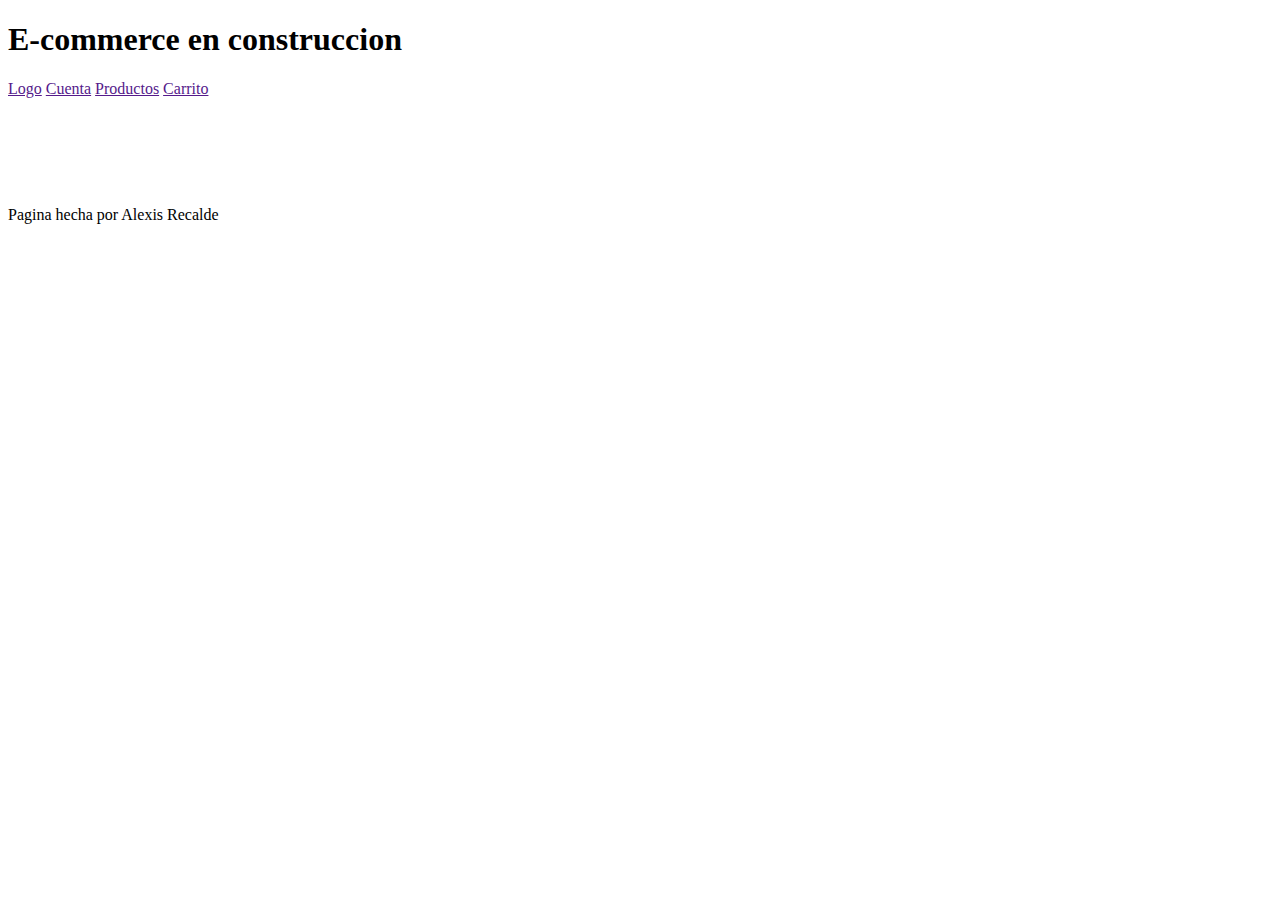
==== Proyecto final/index.html @ 303e2eab "agregando archivos de proyecto final" ====
<!DOCTYPE html>
<html lang="en">
  <head>
    <meta charset="UTF-8" />
    <meta http-equiv="X-UA-Compatible" content="IE=edge" />
    <meta name="viewport" content="width=device-width, initial-scale=1.0" />
    <title>Document</title>
  </head>
  <body>
    <header>
      <h1>E-commerce en construccion</h1>
      <nav>
        <a href="">Logo</a>
        <a href="">Cuenta</a>
        <a href="">Productos</a>
        <a href="">Carrito</a>
      </nav>
    </header>
    <main>
      <div><img src="" alt="" /></div>
      <div><img src="" alt="" /></div>
      <div><img src="" alt="" /></div>
      <div><img src="" alt="" /></div>
      <div><img src="" alt="" /></div>
      <div><img src="" alt="" /></div>
    </main>

    <footer>Pagina hecha por Alexis Recalde</footer>
    <script src="./js/main.js"></script>
  </body>
</html>
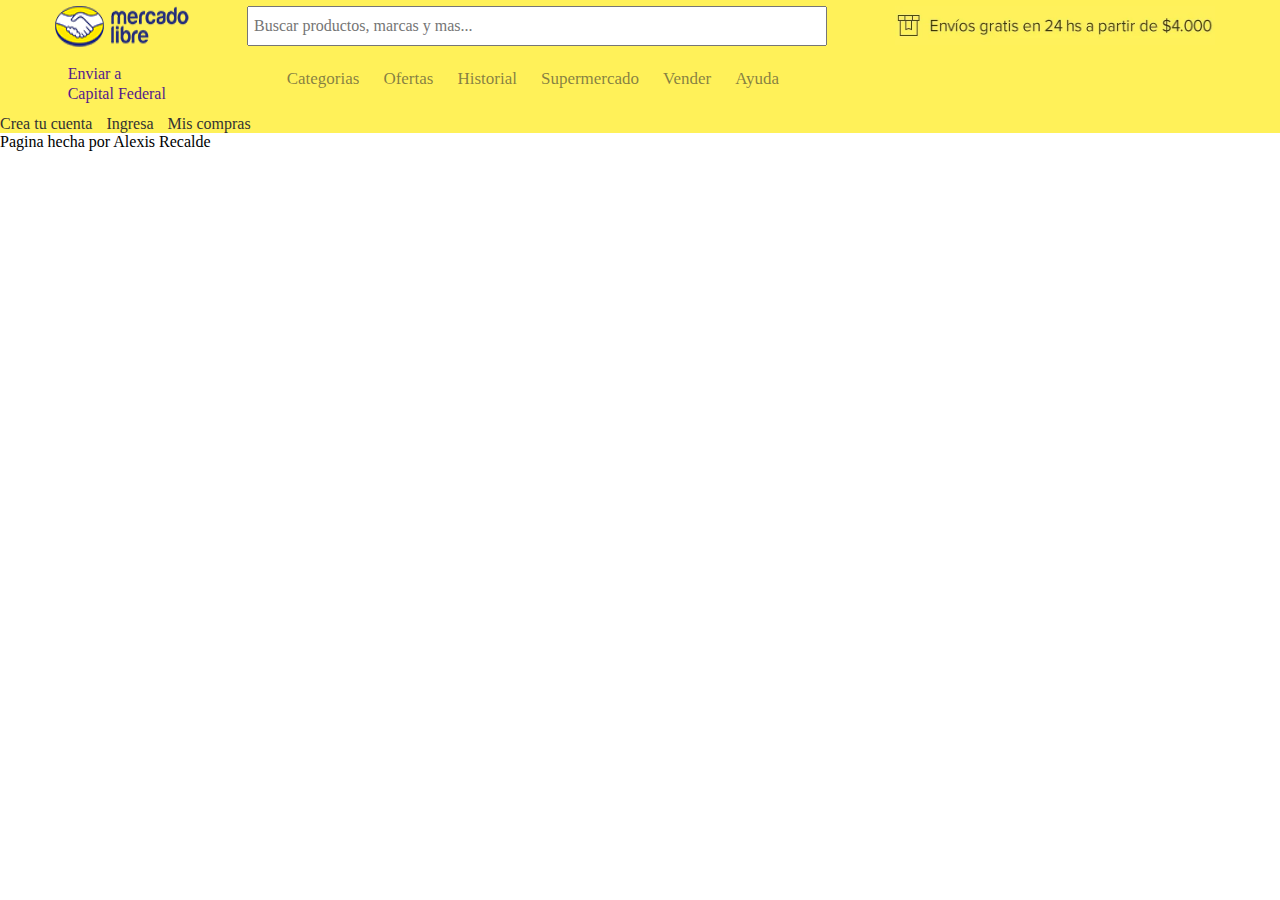
==== commit 43be5ba7: "agregando header en proyecto final" ====
--- a/Proyecto final/index.html
+++ b/Proyecto final/index.html
@@ -4,27 +4,53 @@
     <meta charset="UTF-8" />
     <meta http-equiv="X-UA-Compatible" content="IE=edge" />
     <meta name="viewport" content="width=device-width, initial-scale=1.0" />
+
     <title>Document</title>
+    <link rel="stylesheet" href="./css/normalize.css" />
+    <link rel="stylesheet" href="./css/style.css" />
   </head>
   <body>
-    <header>
-      <h1>E-commerce en construccion</h1>
-      <nav>
-        <a href="">Logo</a>
-        <a href="">Cuenta</a>
-        <a href="">Productos</a>
-        <a href="">Carrito</a>
+    <header class="header-container">
+      <div class="nav-container">
+        <div class="nav-logo">
+          <a href="index.html">
+            <img
+              class="nav-logo-img"
+              src="./assets/logo__large_plus.png"
+              alt=""
+            />
+          </a>
+        </div>
+        <form class="nav-search">
+          <input type="text" placeholder="Buscar productos, marcas y mas..." />
+        </form>
+        <div class="nav-banner">
+          <a href="index.html"
+            ><img class="nav-banner-img" src="./assets/nav.jpg" alt="" />
+          </a>
+        </div>
+      </div>
+      <div class="nav-bot-container">
+        <a class="nav-bot-send" href="">
+          <span> Enviar a</span>
+          <span> Capital Federal</span>
+        </a>
+        <div class="nav-bot-item">
+          <a href="">Categorias</a>
+          <a href="">Ofertas</a>
+          <a href="">Historial</a>
+          <a href="">Supermercado</a>
+          <a href="">Vender</a>
+          <a href="">Ayuda</a>
+        </div>
+      </div>
+      <nav class="nav-bot-menu">
+        <a href="">Crea tu cuenta</a>
+        <a href="">Ingresa</a>
+        <a href="">Mis compras</a>
+        <a href=""></a>
       </nav>
     </header>
-    <main>
-      <div><img src="" alt="" /></div>
-      <div><img src="" alt="" /></div>
-      <div><img src="" alt="" /></div>
-      <div><img src="" alt="" /></div>
-      <div><img src="" alt="" /></div>
-      <div><img src="" alt="" /></div>
-    </main>
-
     <footer>Pagina hecha por Alexis Recalde</footer>
     <script src="./js/main.js"></script>
   </body>
--- a/Proyecto final/css/style.css
+++ b/Proyecto final/css/style.css
@@ -0,0 +1,99 @@
+* {
+  box-sizing: border-box;
+}
+
+body {
+  margin: 0;
+  overflow-x: hidden;
+}
+
+/**********************HEADER***************************/
+img {
+  width: 100%;
+  height: 100%;
+}
+.header-container {
+  display: flex;
+  flex-direction: column;
+  text-align: start;
+  background-color: #fff159;
+}
+
+.nav-container {
+  display: flex;
+  justify-content: space-evenly;
+  flex-direction: row;
+  padding: 0.5%;
+}
+.nav-logo-img {
+  min-width: 134px;
+  min-height: 34px;
+}
+.nav-search {
+  max-width: 600px;
+  min-width: 400px;
+
+  padding: 0 10px;
+  width: 100%;
+}
+.nav-search input {
+  width: 100%;
+  height: 40px;
+  padding: 5px;
+}
+
+.nav-banner-img {
+  padding: 0 10px;
+  max-width: 340px;
+  max-height: 39px;
+}
+
+.nav-bot-container {
+  display: flex;
+  flex-direction: row;
+}
+
+.nav-bot-send {
+  max-width: 170px;
+}
+
+/**********************HEADER 2***************************/
+
+.nav-bot-container {
+  display: flex;
+
+  justify-content: center;
+  padding: 10px;
+}
+.nav-bot-send span {
+  padding: 1px;
+  display: block;
+}
+.nav-bot-send {
+  text-decoration: none;
+  text-align: start;
+  width: 186px;
+  margin-left: 4.5%;
+}
+.nav-bot-item {
+  margin-left: 45px;
+  flex-grow: 1;
+  padding: 5px;
+}
+.nav-bot-item a {
+  color: rgba(51, 51, 51, 0.6);
+  font-size: 17px;
+  padding-right: 20px;
+  text-decoration: none;
+}
+.nav-bot-menu a {
+  color: #333;
+  text-decoration: none;
+}
+
+.nav-bot-menu {
+}
+
+.nav-bot-menu a {
+  padding-right: 10px;
+}
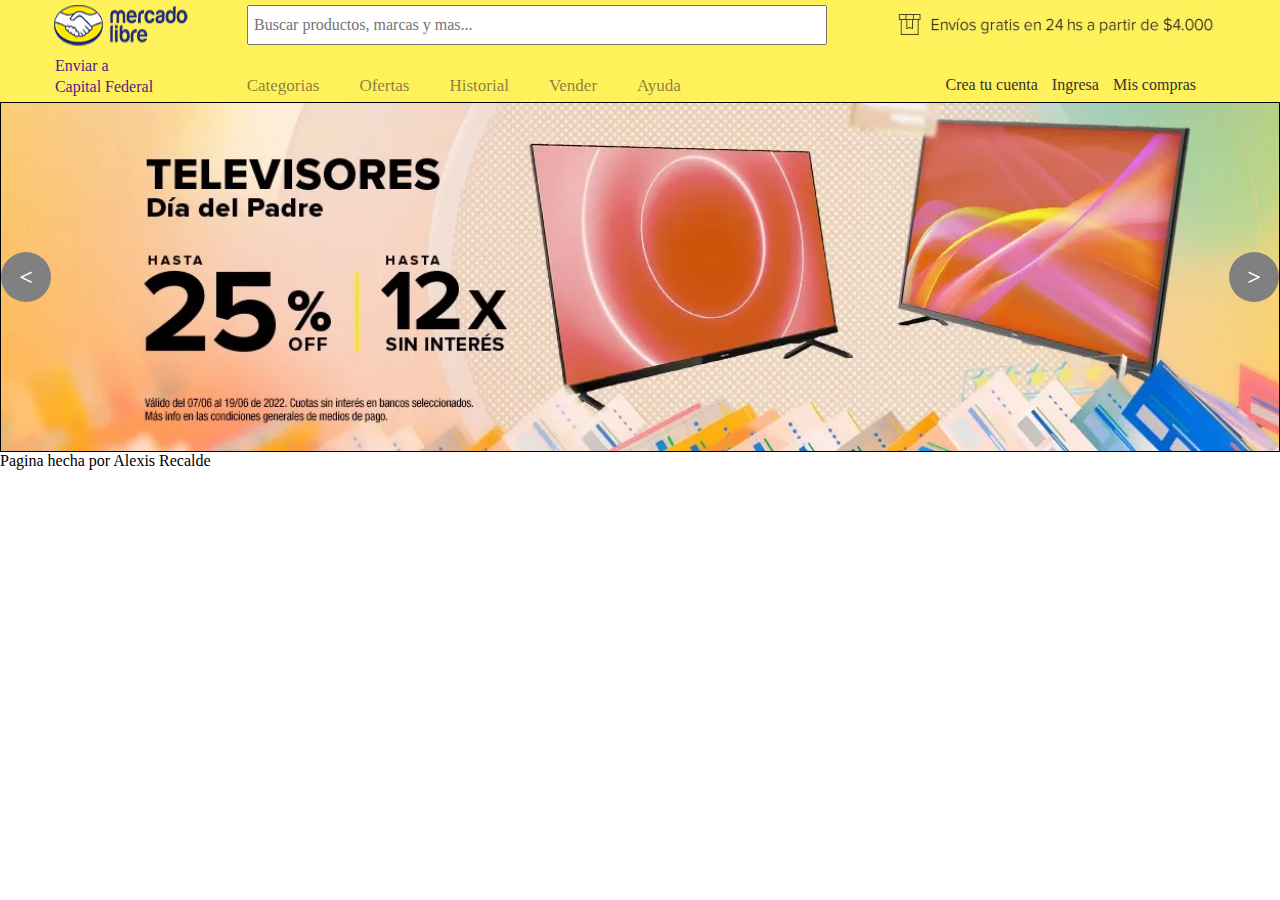
==== commit 1beb492e: "agregando slider con js" ====
--- a/Proyecto final/index.html
+++ b/Proyecto final/index.html
@@ -11,7 +11,7 @@
   </head>
   <body>
     <header class="header-container">
-      <div class="nav-container">
+      <div class="nav-container header-nav">
         <div class="nav-logo">
           <a href="index.html">
             <img
@@ -30,7 +30,7 @@
           </a>
         </div>
       </div>
-      <div class="nav-bot-container">
+      <div class="nav-bot-container header-nav">
         <a class="nav-bot-send" href="">
           <span> Enviar a</span>
           <span> Capital Federal</span>
@@ -39,18 +39,26 @@
           <a href="">Categorias</a>
           <a href="">Ofertas</a>
           <a href="">Historial</a>
-          <a href="">Supermercado</a>
+
           <a href="">Vender</a>
           <a href="">Ayuda</a>
         </div>
+        <nav class="nav-bot-menu">
+          <a href="">Crea tu cuenta</a>
+          <a href="">Ingresa</a>
+          <a href="">Mis compras</a>
+          <a href=""></a>
+        </nav>
       </div>
-      <nav class="nav-bot-menu">
-        <a href="">Crea tu cuenta</a>
-        <a href="">Ingresa</a>
-        <a href="">Mis compras</a>
-        <a href=""></a>
-      </nav>
     </header>
+    <section class="slider">
+      <div class="slider-conteiner">
+        <div class="slider-arrow-left" id="arrow-left"><</div>
+        <div class="slider-arrow-right" id="arrow-right">></div>
+        <div class="slider-img"></div>
+      </div>
+    </section>
+
     <footer>Pagina hecha por Alexis Recalde</footer>
     <script src="./js/main.js"></script>
   </body>
--- a/Proyecto final/css/style.css
+++ b/Proyecto final/css/style.css
@@ -12,18 +12,15 @@
   width: 100%;
   height: 100%;
 }
+
 .header-container {
-  display: flex;
-  flex-direction: column;
-  text-align: start;
   background-color: #fff159;
 }
 
 .nav-container {
   display: flex;
   justify-content: space-evenly;
-  flex-direction: row;
-  padding: 0.5%;
+  padding: 0.4%;
 }
 .nav-logo-img {
   min-width: 134px;
@@ -47,53 +44,93 @@
   max-width: 340px;
   max-height: 39px;
 }
-
+/**********************HEADER 2***************************/
 .nav-bot-container {
   display: flex;
-  flex-direction: row;
+  justify-content: space-evenly;
+  padding: 0.4%;
 }
 
 .nav-bot-send {
-  max-width: 170px;
+  min-width: 134px;
+  min-height: 34px;
 }
 
-/**********************HEADER 2***************************/
-
-.nav-bot-container {
-  display: flex;
-
-  justify-content: center;
-  padding: 10px;
-}
 .nav-bot-send span {
   padding: 1px;
   display: block;
 }
 .nav-bot-send {
+  display: block;
   text-decoration: none;
   text-align: start;
-  width: 186px;
-  margin-left: 4.5%;
 }
 .nav-bot-item {
-  margin-left: 45px;
-  flex-grow: 1;
-  padding: 5px;
+  max-width: 600px;
+  min-width: 400px;
+  padding: 0 10px;
+  width: 100%;
+  margin-right: 50px;
+  margin-top: 20px;
 }
 .nav-bot-item a {
   color: rgba(51, 51, 51, 0.6);
   font-size: 17px;
   padding-right: 20px;
   text-decoration: none;
+  padding-right: 36px;
+}
+
+.nav-bot-menu {
+  padding: 0 10px;
+  max-width: 340px;
+  max-height: 39px;
+  margin-top: 20px;
 }
 .nav-bot-menu a {
   color: #333;
   text-decoration: none;
+  padding-right: 10px;
+}
+/*****************************SLIDER ************************/
+.slider-conteiner {
+  position: relative;
+  width: 100%;
+  height: 350px;
+  margin: 0 auto;
+  border: 1px solid black;
 }
 
-.nav-bot-menu {
+.slider-arrow-left,
+.slider-arrow-right {
+  position: absolute;
+  top: 50%;
+  width: 50px;
+  height: 50px;
+  background-color: grey;
+  transform: translateY(-50%);
+  line-height: 50px;
+  border-radius: 50%;
+  text-align: center;
+  font-size: 1.5em;
+  font-weight: bold;
+  color: white;
 }
+.slider-arrow-left {
+  left: 0px;
+}
+.slider-arrow-right {
+  right: 0px;
+}
+.slider-img {
+  width: 100%;
+  height: 100%;
 
-.nav-bot-menu a {
-  padding-right: 10px;
+  background-size: cover;
+  background-position: 50%;
 }
+/*****************************QUERY************************/
+
+@media screen and (max-width: 1095px) {
+  /**********************HEADER***************************/
+}
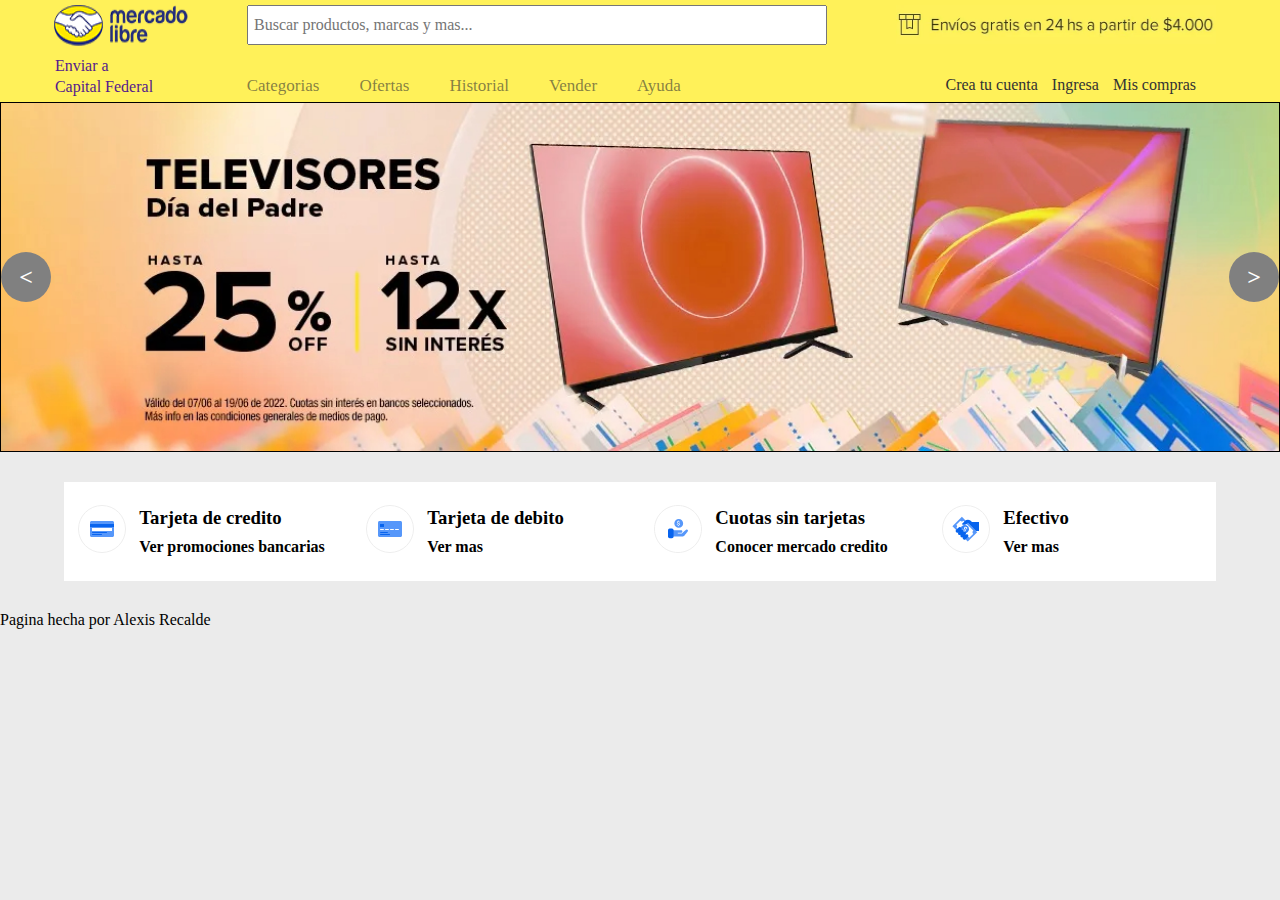
==== commit e2574f33: "agregando cards de metodos de pago" ====
--- a/Proyecto final/index.html
+++ b/Proyecto final/index.html
@@ -58,6 +58,252 @@
         <div class="slider-img"></div>
       </div>
     </section>
+    <section class="payment-methods">
+      <div class="payment-methods-container">
+        <div class="payment-methods-item">
+          <div class="payment-methods-svg">
+            <svg
+              width="48"
+              height="48"
+              viewBox="0 0 48 48"
+              xmlns="http://www.w3.org/2000/svg"
+            >
+              <g fill="none" fill-rule="evenodd">
+                <path
+                  d="M24 47.5c12.979 0 23.5-10.521 23.5-23.5S36.979.5 24 .5.5 11.021.5 24 11.021 47.5 24 47.5Z"
+                  stroke="#EEE"
+                />
+                <path
+                  d="M14 24.5a.5.5 0 0 1 .5-.5h3a.501.501 0 0 1 0 1h-3a.498.498 0 0 1-.5-.5m5 0a.5.5 0 0 1 .5-.5h3a.501.501 0 0 1 0 1h-3a.498.498 0 0 1-.5-.5m5 0c0-.276.226-.5.5-.5h3a.501.501 0 0 1 0 1h-3a.498.498 0 0 1-.5-.5m6 0c0-.276.226-.5.5-.5h3a.501.501 0 0 1 0 1h-3a.498.498 0 0 1-.5-.5"
+                  fill="#FFF"
+                />
+                <path opacity=".3" d="M12 12h24v24H12z" />
+                <g transform="translate(12 16)">
+                  <path
+                    d="M1.584 0h20.832C23.291 0 24 .71 24 1.584v12.832c0 .875-.71 1.584-1.584 1.584H1.584C.709 16 0 15.29 0 14.416V1.584C0 .709.71 0 1.584 0Z"
+                    fill="#5697FA"
+                  />
+                  <path fill="#0864EE" d="M0 3h24v3H0z" />
+                  <path fill="#FFF" d="M2 7h20v3H2z" />
+                  <rect
+                    fill="#0864EE"
+                    x="2"
+                    y="13"
+                    width="10"
+                    height="1"
+                    rx=".5"
+                  />
+                  <rect
+                    fill="#0864EE"
+                    x="2"
+                    y="11"
+                    width="15"
+                    height="1"
+                    rx=".5"
+                  />
+                </g>
+              </g>
+            </svg>
+          </div>
+          <div>
+            <div>
+              <h3 class="payment-methods-title">Tarjeta de credito</h3>
+              <h4 class="payment-methods-subtitle">
+                Ver promociones bancarias
+              </h4>
+            </div>
+          </div>
+        </div>
+        <div class="payment-methods-item">
+          <div class="payment-methods-svg">
+            <svg
+              width="48"
+              height="48"
+              viewBox="0 0 48 48"
+              xmlns="http://www.w3.org/2000/svg"
+            >
+              <g fill="none" fill-rule="evenodd">
+                <path
+                  d="M24 47.5c12.979 0 23.5-10.521 23.5-23.5S36.979.5 24 .5.5 11.021.5 24 11.021 47.5 24 47.5Z"
+                  stroke="#EEE"
+                />
+                <path
+                  d="M14 24.5a.5.5 0 0 1 .5-.5h3a.501.501 0 0 1 0 1h-3a.498.498 0 0 1-.5-.5m5 0a.5.5 0 0 1 .5-.5h3a.501.501 0 0 1 0 1h-3a.498.498 0 0 1-.5-.5m5 0c0-.276.226-.5.5-.5h3a.501.501 0 0 1 0 1h-3a.498.498 0 0 1-.5-.5m6 0c0-.276.226-.5.5-.5h3a.501.501 0 0 1 0 1h-3a.498.498 0 0 1-.5-.5"
+                  fill="#FFF"
+                />
+                <path
+                  d="M12 17.524c0-.854.7-1.524 1.565-1.524h20.87c.864 0 1.565.672 1.565 1.524v12.952C36 31.33 35.301 32 34.435 32h-20.87C12.701 32 12 31.328 12 30.476V17.524Z"
+                  fill="#5697FA"
+                />
+                <path
+                  fill="#0864EE"
+                  d="M14 22h4v-3h-4zm0 7.5a.5.5 0 0 1 .5-.5h9a.5.5 0 1 1 0 1h-9a.499.499 0 0 1-.5-.5m0-2c0-.276.246-.5.552-.5h6.896c.305 0 .552.222.552.5 0 .276-.246.5-.552.5h-6.896c-.305 0-.552-.222-.552-.5"
+                />
+                <path
+                  d="M14 24.5a.5.5 0 0 1 .5-.5h3a.501.501 0 0 1 0 1h-3a.498.498 0 0 1-.5-.5m5 0a.5.5 0 0 1 .5-.5h3a.501.501 0 0 1 0 1h-3a.498.498 0 0 1-.5-.5m5 0c0-.276.226-.5.5-.5h3a.501.501 0 0 1 0 1h-3a.498.498 0 0 1-.5-.5m5 0c0-.276.226-.5.5-.5h3a.501.501 0 0 1 0 1h-3a.498.498 0 0 1-.5-.5"
+                  fill="#FFF"
+                />
+              </g>
+            </svg>
+          </div>
+          <div>
+            <h3 class="payment-methods-title">Tarjeta de debito</h3>
+            <h4 class="payment-methods-subtitle">Ver mas</h4>
+          </div>
+        </div>
+        <div class="payment-methods-item">
+          <div class="payment-methods-svg">
+            <svg xmlns="http://www.w3.org/2000/svg" width="48" height="48">
+              <g fill="none" fill-rule="evenodd">
+                <path
+                  stroke="#EEE"
+                  d="M24 .5c6.49 0 12.364 2.63 16.617 6.883S47.5 17.511 47.5 24c0 6.49-2.63 12.364-6.883 16.617S30.489 47.5 24 47.5c-6.49 0-12.364-2.63-16.617-6.883S.5 30.489.5 24c0-6.49 2.63-12.364 6.883-16.617S17.511.5 24 .5z"
+                />
+                <path
+                  d="M14 24.5a.5.5 0 0 1 .5-.5h3c.277 0 .5.222.5.5 0 .276-.226.5-.5.5h-3a.498.498 0 0 1-.5-.5m5 0a.5.5 0 0 1 .5-.5h3a.499.499 0 1 1 0 1h-3a.498.498 0 0 1-.5-.5m5 0c0-.276.226-.5.5-.5h3a.499.499 0 1 1 0 1h-3a.498.498 0 0 1-.5-.5m6 0c0-.276.226-.5.5-.5h3c.277 0 .5.222.5.5 0 .276-.226.5-.5.5h-3a.498.498 0 0 1-.5-.5"
+                  fill="#FFF"
+                />
+                <g transform="translate(14 14)">
+                  <path
+                    fill="#5697FA"
+                    d="M10.797 0a4.4 4.4 0 1 0 .005 8.799A4.4 4.4 0 0 0 10.797 0"
+                  />
+                  <path
+                    fill="#FFF"
+                    d="M10.724 6.533v.529c0 .078-.07.138-.153.138h-.253c-.083 0-.147-.06-.147-.138v-.523C9.188 6.437 8.8 5.746 8.8 5.26c0-.078.064-.138.146-.138h.381c.083 0 .133.066.14.126.019.199.146.733.965.733.552 0 .889-.168.889-.63 0-.962-2.406-.349-2.406-1.93 0-.666.457-1.057 1.256-1.123v-.583c0-.06.051-.114.121-.114h.311c.064 0 .12.054.12.114v.59c.858.095 1.188.642 1.188 1.105 0 .078-.07.138-.152.138h-.381c-.083 0-.133-.042-.152-.126-.045-.289-.204-.565-.794-.565-.502 0-.838.114-.838.565C9.594 4.4 12 3.775 12 5.35c0 .775-.603 1.111-1.276 1.183M4.416 18.69c0 .07-.057.127-.128.127H.512a.127.127 0 0 1-.128-.128v-7.778c0-.072.057-.128.128-.128h3.776c.071 0 .128.056.128.128v7.778zm-.128-8.29H.512a.51.51 0 0 0-.512.51v7.78c0 .076.015.152.051.219a.505.505 0 0 0 .461.291h3.776a.51.51 0 0 0 .512-.51v-7.78a.51.51 0 0 0-.512-.51z"
+                  />
+                  <path
+                    fill="#5697FA"
+                    d="M4.8 11.174h8.4c.493 0 1.177.33 1.177 1.206 0 .876-.663 1.268-1.206 1.268h-3.106c-.24 0-.422.113-.422.352s.153.375.381.375h3.832a1009.4 1009.4 0 0 0 4.227-3.665c.734-.644 1.374-.102 1.494 0 .121.103.815.764.114 1.689-.7.925-3.156 3.995-3.531 4.448-.375.453-.832.753-2.198.753H5.158L4.8 11.174z"
+                  />
+                  <rect
+                    width="5.6"
+                    height="9.6"
+                    y="9.6"
+                    fill="#0763EE"
+                    rx="1.68"
+                  />
+                </g>
+              </g>
+            </svg>
+          </div>
+          <div>
+            <h3 class="payment-methods-title">Cuotas sin tarjetas</h3>
+            <h4 class="payment-methods-subtitle">Conocer mercado credito</h4>
+          </div>
+        </div>
+        <div class="payment-methods-item">
+          <div class="payment-methods-svg">
+            <svg
+              width="48px"
+              height="48px"
+              viewBox="0 0 48 48"
+              version="1.1"
+              xmlns="http://www.w3.org/2000/svg"
+              xmlns:xlink="http://www.w3.org/1999/xlink"
+            >
+              <!-- Generator: Sketch 47.1 (45422) - http://www.bohemiancoding.com/sketch -->
+              <title>efectivo</title>
+              <desc>Created with Sketch.</desc>
+              <defs>
+                <path
+                  d="M2.73670471,0.519849876 C3.08307444,0.173480149 3.53663275,0.00014764268 3.99048635,0.00014764268 C4.41215385,0.00014764268 4.83352605,0.14985732 5.16956079,0.449276675 C5.79054591,1.14585484 5.76780893,2.2136067 5.09898759,2.88213275 L2.88198511,5.09943052 C2.21345906,5.76766129 1.1457072,5.79216998 0.448243176,5.16882258 C-0.171856079,4.4725397 -0.148823821,3.40537841 0.519702233,2.73714764 L2.73670471,0.519849876 Z M5.09898759,2.88213275 C5.44535732,2.53576303 5.89921092,2.36243052 6.35306452,2.36243052 C6.77443672,2.36243052 7.19580893,2.51184491 7.53154839,2.81155955 C8.15282878,3.50784243 8.13009181,4.57588958 7.46127047,5.24441563 L5.24426799,7.4617134 C4.57603722,8.12964888 3.50917122,8.15445285 2.81141191,7.53199132 C2.1904268,6.83600372 2.21316377,5.76795658 2.88198511,5.09943052 L5.09898759,2.88213275 Z M7.46127047,5.24441563 C7.8076402,4.89804591 8.26119851,4.7247134 8.71505211,4.7247134 C9.13701489,4.7247134 9.55897767,4.87471836 9.89501241,5.17502357 C10.5151117,5.87130645 10.4920794,6.93817246 9.82355335,7.60669851 L7.60655087,9.82399628 C6.9383201,10.4919318 5.87145409,10.5167357 5.17369479,9.89427419 C4.55270968,9.1982866 4.57544665,8.13023945 5.24426799,7.4617134 L7.46127047,5.24441563 Z M9.82355335,7.60669851 C10.1699231,7.26032878 10.6237767,7.08699628 11.077335,7.08699628 C11.4992978,7.08699628 11.9212605,7.23700124 12.2572953,7.53730645 C12.8773945,8.23358933 12.854067,9.30045533 12.1858362,9.96898139 L9.96853846,12.1862792 C9.30089826,12.8542146 8.23373697,12.8790186 7.53627295,12.2568524 C6.91499256,11.5605695 6.93772953,10.4925223 7.60655087,9.82399628 L9.82355335,7.60669851 Z"
+                  id="path-1"
+                ></path>
+              </defs>
+              <g
+                id="Symbols"
+                stroke="none"
+                stroke-width="1"
+                fill="none"
+                fill-rule="evenodd"
+              >
+                <g id="efectivo">
+                  <g id="Group-8">
+                    <g id="Group-4">
+                      <path
+                        d="M24,47.5 C36.9786916,47.5 47.5,36.9786916 47.5,24 C47.5,11.0213084 36.9786916,0.5 24,0.5 C11.0213084,0.5 0.5,11.0213084 0.5,24 C0.5,36.9786916 11.0213084,47.5 24,47.5 Z"
+                        id="Oval-Copy-3"
+                        stroke="#EEEEEE"
+                      ></path>
+                      <g
+                        id="Group-12"
+                        transform="translate(10.000000, 10.000000)"
+                      >
+                        <g
+                          id="Group-9"
+                          transform="translate(0.416873, 0.590571)"
+                        >
+                          <rect
+                            id="Rectangle-51"
+                            opacity="0.3"
+                            x="0"
+                            y="0"
+                            width="27.1662531"
+                            height="27.1662531"
+                          ></rect>
+                          <g
+                            id="Group-4"
+                            transform="translate(0.000000, 1.181141)"
+                          >
+                            <g id="Group">
+                              <polygon
+                                id="Rectangle-path"
+                                fill="#5697FA"
+                                points="9.44913151 -1.42108547e-14 24.8039702 15.3548387 15.3548387 24.8039702 0 9.44913151"
+                              ></polygon>
+                              <path
+                                d="M3.87524655,7.93616785 L7.93616785,3.87524655 C8.24736367,4.38459846 8.80854578,4.72456576 9.44913151,4.72456576 C10.0897172,4.72456576 10.6508994,4.38459846 10.9620952,3.87524655 L20.9287237,13.841875 C20.4193718,14.1530709 20.0794045,14.714253 20.0794045,15.3548387 C20.0794045,15.9954244 20.4193718,16.5566066 20.9287237,16.8678024 L16.8678024,20.9287237 C16.5566066,20.4193718 15.9954244,20.0794045 15.3548387,20.0794045 C14.714253,20.0794045 14.1530709,20.4193718 13.841875,20.9287237 L3.87524655,10.9620952 C4.38459846,10.6508994 4.72456576,10.0897172 4.72456576,9.44913151 C4.72456576,8.80854578 4.38459846,8.24736367 3.87524655,7.93616785 Z"
+                                id="Combined-Shape"
+                                fill="#FFFFFF"
+                              ></path>
+                              <circle
+                                id="Oval-29"
+                                fill="#3483FA"
+                                cx="12.4019849"
+                                cy="12.4019853"
+                                r="4.13399504"
+                              ></circle>
+                              <path
+                                d="M10.5227477,13.8677556 L10.2583454,14.1321579 C10.0416222,14.3488811 10.1694889,14.749819 10.6007681,14.7454846 C10.6178687,14.7450143 10.6341459,14.7380384 10.6462799,14.7259795 L11.0038732,14.3683862 C11.6973875,14.9210304 12.4754237,14.9427027 12.9977267,14.4203998 C13.5200296,13.8980969 13.5156951,13.2630979 12.9522148,12.3246864 L12.6748091,11.8478954 C12.4277446,11.3624354 12.4754237,11.1760535 12.6509695,11.0005077 C12.8265153,10.8249619 13.1472657,10.816293 13.4463437,11.0611902 C13.482586,11.0912238 13.517305,11.1230495 13.5503708,11.1565484 C13.6373926,11.2469729 13.7124169,11.3482193 13.7735957,11.4577936 C13.8952069,11.6762148 13.9884294,11.909271 14.0510014,12.1513079 C14.0684135,12.2328164 14.1081881,12.3078627 14.1658647,12.3680311 C14.3344075,12.5332361 14.6041468,12.5332361 14.7726897,12.3680311 C14.8878016,12.2554637 14.9267479,12.0861319 14.8723823,11.9345847 C14.7928826,11.5739659 14.6353124,11.235153 14.4107619,10.9419924 L14.7445156,10.6082387 C14.7565746,10.5961046 14.7635505,10.5798274 14.7640207,10.5627268 C14.7640207,10.1292804 14.3565811,10.0122499 14.1506941,10.2203042 L13.9339709,10.4370274 C13.2577945,9.8843832 12.4927616,9.86054365 11.9834621,10.3806793 C11.4741626,10.900815 11.4589919,11.5163089 12.0138033,12.4633893 L12.299878,12.9315114 C12.5577786,13.4234731 12.5166012,13.6228584 12.328052,13.7984042 C12.1113288,14.0151274 11.8209197,13.9912878 11.5045038,13.7377217 C11.5045038,13.7377217 11.4633264,13.7008788 11.4048111,13.6423635 C11.3129522,13.5512858 11.2288603,13.4526952 11.1534122,13.3476199 C10.9604053,13.0406722 10.8314027,12.6978938 10.7741466,12.3398571 C10.7696216,12.1676183 10.6635112,12.0144142 10.5038622,11.9496156 C10.3442133,11.8848169 10.1613439,11.9207292 10.0380573,12.0410915 C9.91477069,12.1614537 9.87447961,12.3434085 9.93542784,12.5045667 C10.0134501,13.0011229 10.2154535,13.4699795 10.5227477,13.8677556 L10.5227477,13.8677556 Z"
+                                id="Shape"
+                                fill="#FFFFFF"
+                              ></path>
+                            </g>
+                            <path
+                              d="M19.5831266,5.22828784 L18.2799993,4.01225694 C16.6644777,2.50471104 14.0879163,2.54952596 12.5230681,4.11437423 L9.44913151,7.18831075 L9.44913151,7.18831075 C10.7537843,8.49296356 13.5831266,7.77888147 13.5831266,7.77888147 L13.5831266,7.77888147 C13.5831266,7.77888147 15.3548387,6.00716921 15.3548387,6.00716921 L23.5331273,14.2282878 L26.5831266,14.2282878 L26.5831266,5.22828784 L19.5831266,5.22828784 Z"
+                              id="Shape"
+                              fill="#0864EE"
+                            ></path>
+                            <g
+                              id="Page-1"
+                              transform="translate(3.248139, 10.334988)"
+                            >
+                              <mask id="mask-2" fill="white">
+                                <use xlink:href="#path-1"></use>
+                              </mask>
+                              <use
+                                id="Clip-2"
+                                fill="#0864EE"
+                                xlink:href="#path-1"
+                              ></use>
+                            </g>
+                          </g>
+                        </g>
+                      </g>
+                    </g>
+                  </g>
+                </g>
+              </g>
+            </svg>
+          </div>
+          <div>
+            <h3 class="payment-methods-title">Efectivo</h3>
+            <h4 class="payment-methods-subtitle">Ver mas</h4>
+          </div>
+        </div>
+      </div>
+    </section>
 
     <footer>Pagina hecha por Alexis Recalde</footer>
     <script src="./js/main.js"></script>
--- a/Proyecto final/css/style.css
+++ b/Proyecto final/css/style.css
@@ -5,6 +5,7 @@
 body {
   margin: 0;
   overflow-x: hidden;
+  background-color: #ebebeb;
 }
 
 /**********************HEADER***************************/
@@ -129,6 +130,34 @@
   background-size: cover;
   background-position: 50%;
 }
+/*****************************PAYMENT METHODS************************/
+.payment-methods {
+  margin: 0 5%;
+}
+.payment-methods-container {
+  display: grid;
+  grid-template-columns: repeat(4, 1fr);
+  margin: 0 auto;
+}
+.payment-methods-item {
+  text-align: center;
+  background-color: #fff;
+  margin: 30px 0;
+}
+
+.payment-methods-item {
+  display: flex;
+  padding: 5%;
+}
+.payment-methods-svg {
+  margin: auto 0;
+  margin-right: 5%;
+}
+.payment-methods-title,
+.payment-methods-subtitle {
+  text-align: start;
+  margin: 10px 0;
+}
 /*****************************QUERY************************/
 
 @media screen and (max-width: 1095px) {
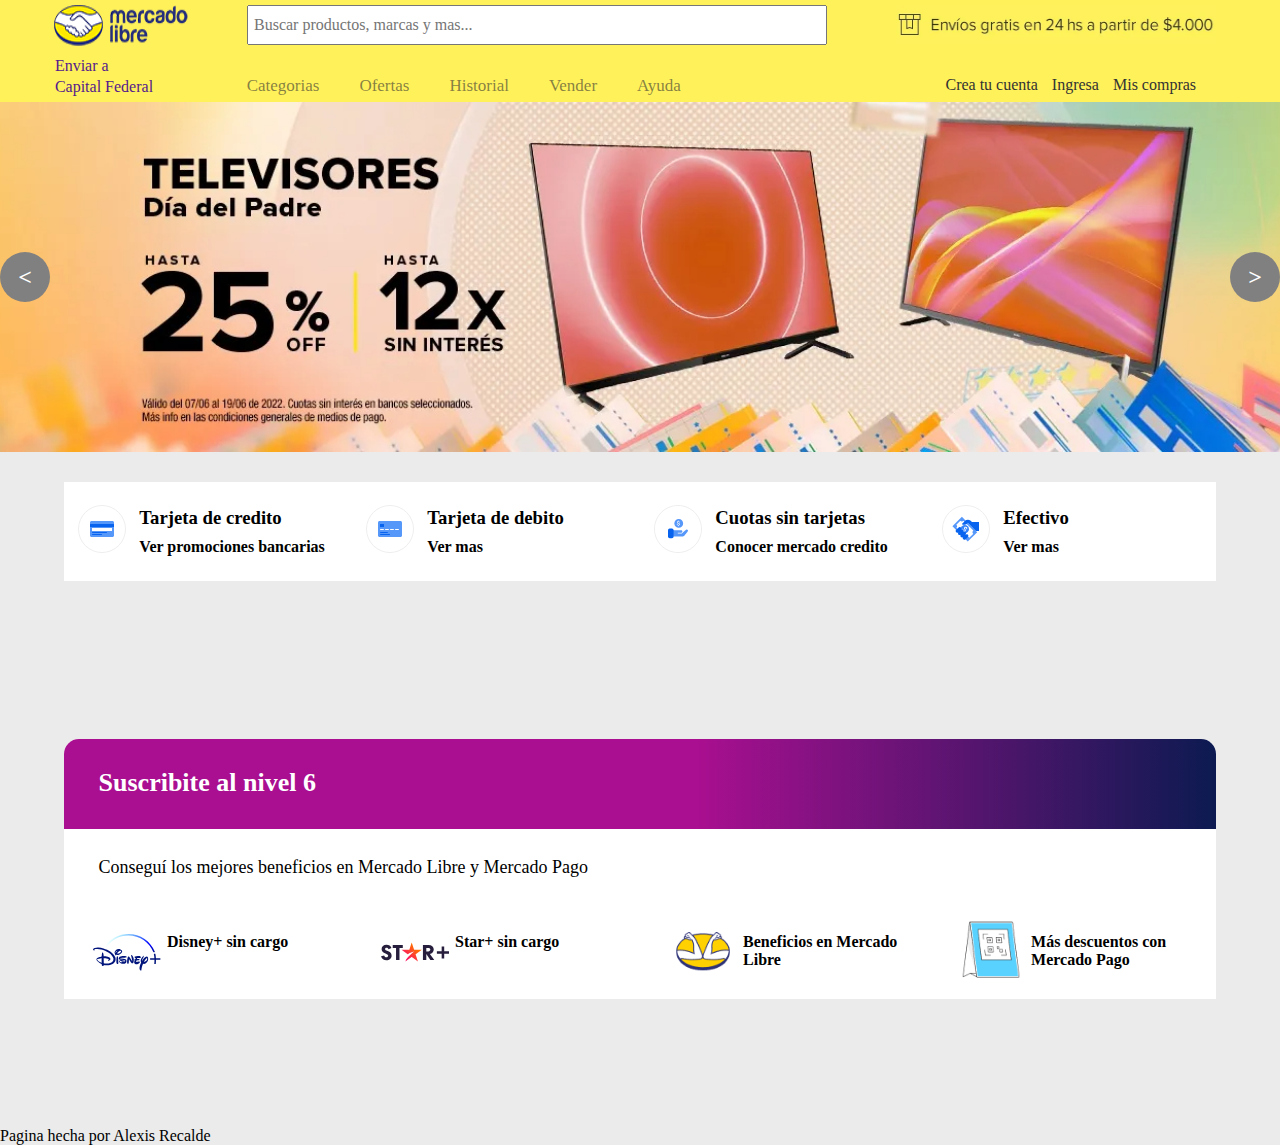
==== commit 7ccbb577: "agregando suscripcion y beneficios" ====
--- a/Proyecto final/index.html
+++ b/Proyecto final/index.html
@@ -304,6 +304,140 @@
         </div>
       </div>
     </section>
+    <section class="subscription">
+      <div class="subscription-container">
+        <div class="subscription-title">
+          <h3>Suscribite al nivel 6</h3>
+        </div>
+        <div class="subscription-benefits">
+          <span>
+            Conseguí los mejores beneficios en Mercado Libre y Mercado Pago
+          </span>
+          <div class="subscription-benefits-items">
+            <svg
+              width="80"
+              height="80"
+              viewBox="0 0 80 80"
+              fill="none"
+              xmlns="http://www.w3.org/2000/svg"
+            >
+              <mask
+                id="mask0"
+                mask-type="alpha"
+                maskUnits="userSpaceOnUse"
+                x="0"
+                y="0"
+                width="80"
+                height="80"
+              >
+                <path d="M80 0H0V80H80V0Z" fill="white" />
+              </mask>
+              <g mask="url(#mask0)">
+                <path d="M80 0H0V80H80V0Z" fill="white" />
+                <path
+                  d="M0 40C0 62.0914 17.9086 80 40 80C62.0914 80 80 62.0914 80 40C80 17.9086 62.0914 0 40 0C17.9086 0 0 17.9086 0 40Z"
+                  fill="white"
+                />
+                <path
+                  d="M36.6195 46.8236C36.6565 46.8292 36.6644 46.8303 36.7015 46.8348C37.308 46.9168 37.9033 47.0269 38.3594 47.2302C38.7828 47.4166 39.0299 47.6536 39.2557 48.0737C39.5994 48.7117 39.6219 49.607 39.3119 50.2831C39.0794 50.7864 38.5694 51.2087 38.1044 51.4333C37.6214 51.6681 37.1451 51.7793 36.5993 51.8411C35.6434 51.9455 34.6122 51.7478 33.753 51.3323C33.2441 51.084 32.6241 50.6561 32.3107 50.1057C32.0805 49.7024 32.0872 49.1779 32.368 48.7937C32.8151 48.1827 33.7709 48.0479 34.4921 48.0737C35.0413 48.0951 36.0309 48.2647 36.5521 48.45C36.697 48.5028 37.2294 48.7095 37.3226 48.805C37.3878 48.8712 37.4304 48.9678 37.4012 49.0566C37.2822 49.4216 36.3959 49.6137 36.141 49.6519C35.4558 49.7563 35.1009 49.4969 34.3224 49.1902C34.1292 49.115 33.872 49.0307 33.6743 49.0128C33.3205 48.9791 32.8948 49.0779 32.8263 49.4643C32.7926 49.6631 33.0262 49.8496 33.2037 49.9271C33.6215 50.1068 33.9608 50.1708 34.3719 50.1764C35.5861 50.1967 36.9508 49.9967 37.9438 49.2924C38.0797 49.1958 38.2133 49.0532 38.2145 48.8746C38.219 48.5129 37.5855 48.2916 37.5855 48.2916C36.916 48.0131 35.6804 47.8772 35.0436 47.8244C34.3752 47.7671 33.3239 47.6795 33.0723 47.6424C32.8128 47.6053 32.5298 47.5526 32.3051 47.4515C32.0793 47.3492 31.8581 47.1212 31.7918 46.8685C31.675 46.4125 31.8244 45.8531 32.0771 45.4892C32.7409 44.5355 34.2944 44.1727 35.4558 44.029C36.5802 43.8885 38.3964 43.8908 39.5006 44.4771C39.6713 44.5681 39.7578 44.6535 39.7219 44.8354C39.65 45.178 39.3927 45.3982 39.0816 45.4948C38.7547 45.5981 38.0786 45.6397 37.7809 45.6576C36.4499 45.7329 34.8414 45.6936 33.5744 46.0395C33.4755 46.0676 33.3037 46.1137 33.2475 46.1766C33.0487 46.3922 33.6159 46.454 33.7372 46.4787C33.7732 46.4866 33.7799 46.4888 33.8181 46.4922L36.6195 46.8236ZM28.7029 40.8895C28.7029 40.8895 28.9197 40.5649 29.1005 40.3189C29.4307 39.8707 30.0283 39.2484 30.4787 38.8632C30.6169 38.7464 30.7786 38.6127 30.7786 38.6127C30.7786 38.6127 30.5248 38.6385 30.381 38.6677C30.0395 38.734 29.5386 39.0676 29.2881 39.2821C28.8759 39.636 28.4209 40.2099 28.6265 40.7199C28.6568 40.7918 28.7029 40.8895 28.7029 40.8895ZM30.9977 41.5028C31.6503 41.4579 32.2613 41.2703 32.8297 40.9546C33.3879 40.6424 34.2079 40.0347 34.1225 39.3181C34.0967 39.0867 33.945 38.9115 33.7541 38.8306C33.5047 38.7228 33.3756 38.7407 33.0577 38.834C32.8274 38.9025 32.723 38.9429 32.505 39.0676C31.8648 39.4394 30.9583 40.2347 30.4652 40.8693C30.3518 41.0187 30.2361 41.186 30.1462 41.3017C30.089 41.3725 30.0452 41.4376 30.0508 41.4545C30.0699 41.5275 30.7427 41.5208 30.9977 41.5028ZM29.3364 42.7226C29.269 42.7934 29.1982 42.9652 29.1241 43.0899C29.0848 43.1562 29.0118 43.2416 28.9635 43.2764C28.7939 43.4011 28.6501 43.4078 28.4861 43.2629C28.257 43.0596 28.1233 42.7451 28.1143 42.4396C28.1098 42.3059 28.1323 42.1588 28.1076 42.0464C28.066 41.8566 27.8762 41.6612 27.7728 41.4792C27.6527 41.2647 27.5549 40.8917 27.5437 40.6514C27.5021 39.901 27.8975 39.2091 28.412 38.6632C28.9298 38.1117 29.6071 37.6523 30.3439 37.3412C31.0403 37.048 32.0614 36.8481 32.8263 37.112C33.0757 37.1974 33.4216 37.4097 33.5968 37.631C33.6339 37.677 33.6642 37.7276 33.7024 37.7512C33.7361 37.7725 33.8249 37.7815 33.8956 37.7939C34.1394 37.8365 34.4909 38.0207 34.6347 38.1443C34.9234 38.3925 35.0806 38.6307 35.1536 38.9755C35.2997 39.6697 34.9009 40.4312 34.4449 40.894C33.6654 41.6915 32.8959 42.2531 31.8985 42.6429C31.4604 42.8136 30.7786 42.9731 30.281 42.9293C30.1272 42.9158 29.9676 42.8754 29.8183 42.8653C29.7419 42.8585 29.4611 42.7866 29.4319 42.7664C29.3937 42.7383 29.3454 42.7125 29.3364 42.7226ZM30.2271 44.2615C30.2574 44.2671 30.3046 44.2806 30.3451 44.2952C30.6944 44.4288 30.8382 44.7523 30.9247 45.1073C31.1246 45.9317 31.2088 47.7581 31.2425 48.4725C31.2672 49.0083 31.2796 49.5362 31.3021 50.0664C31.3212 50.5157 31.3571 51.1121 31.2639 51.5333C31.2302 51.6838 31.1291 51.8602 30.9842 51.95C30.8179 52.0556 30.4405 52.0646 30.2327 52.0208C29.7217 51.9152 29.5543 51.5861 29.4813 51.0795C29.3072 49.872 29.3914 47.5009 29.4936 46.5001C29.5273 46.1698 29.652 45.1118 29.825 44.6681C29.8834 44.5209 30.0092 44.2188 30.2271 44.2615ZM14.6557 46.2709C14.6557 46.2709 13.8941 46.3249 13.3695 46.3833C12.7023 46.4551 11.4488 46.6719 10.7254 46.9303C10.5087 47.0078 10.0684 47.192 10.029 47.4155C9.9886 47.6469 10.1324 47.8277 10.2919 48.0153C10.384 48.1243 10.9063 48.6264 11.0534 48.7488C11.6678 49.261 12.9124 50.0518 13.8301 50.4359C14.1446 50.5662 14.6658 50.7527 14.6658 50.7527C14.6658 50.7527 14.6276 49.2689 14.6343 47.8064C14.6399 47.0347 14.6557 46.2709 14.6557 46.2709ZM28.6243 46.8618C28.6681 47.2605 28.5658 48.0142 28.5479 48.113C28.5153 48.3422 28.3423 48.8712 28.3142 48.9353C28.175 49.2565 28.0368 49.5193 27.8919 49.7822C27.6414 50.2326 27.0484 50.9447 26.6957 51.2491C25.3848 52.3825 23.354 53.0283 21.613 53.2406C20.4314 53.3833 19.0734 53.3619 17.8209 53.1306C17.3896 53.0519 16.7494 52.9048 16.7494 52.9048C16.7494 52.9048 16.7516 53.1609 16.7303 53.3417C16.7202 53.4237 16.6584 53.6405 16.6236 53.7113C16.5326 53.8988 16.3832 53.9966 16.1653 54.0381C15.9036 54.0864 15.625 54.1033 15.3824 53.9999C14.9848 53.8326 14.8421 53.4597 14.7725 53.0306C14.7163 52.6869 14.6579 52.0893 14.6579 52.0893C14.6579 52.0893 14.3602 51.9478 14.112 51.8242C13.3493 51.4479 12.626 50.993 11.9913 50.5246C11.8161 50.3932 11.0613 49.762 10.8951 49.6047C10.4289 49.1622 10.0088 48.7207 9.6887 48.1546C9.44046 47.7132 9.36857 47.32 9.55728 46.8528C9.81787 46.2002 10.7535 45.7093 11.3938 45.4285C11.8644 45.2207 13.3257 44.7433 13.9323 44.6557C14.2187 44.6142 14.6635 44.5344 14.6916 44.5176C14.7028 44.5097 14.7107 44.5018 14.7186 44.4928C14.7332 44.4726 14.7556 43.8268 14.7511 43.5909C14.7455 43.3584 14.923 41.8319 14.9803 41.5095C15.0106 41.3354 15.142 40.6637 15.2779 40.4863C15.3655 40.3672 15.5217 40.3762 15.6497 40.4548C16.3461 40.8873 16.5573 42.389 16.609 43.1539C16.6404 43.6201 16.655 44.3199 16.655 44.3199C16.655 44.3199 17.4536 44.2963 17.9456 44.3098C18.423 44.321 18.9487 44.3962 19.4451 44.476C20.0798 44.5771 21.3165 44.8478 22.0264 45.2072C22.6104 45.5038 23.1575 46.0025 23.3338 46.5304C23.4989 47.0145 23.4742 47.3492 23.2226 47.7862C22.9407 48.2793 22.4071 48.6466 21.8669 48.6769C21.7062 48.6859 21.1008 48.6061 20.9143 48.4624C20.8413 48.404 20.8447 48.3006 20.8975 48.231C20.9177 48.2063 21.2008 48.0558 21.367 47.9681C21.4513 47.9221 21.5198 47.8738 21.5849 47.8143C21.7242 47.6918 21.8489 47.557 21.8354 47.3998C21.8163 47.1954 21.5995 47.0684 21.3928 46.9876C20.4246 46.6034 18.4904 46.2833 17.5559 46.2283C17.1897 46.2069 16.6696 46.1889 16.6696 46.1889L16.7797 51.3491C16.7797 51.3491 17.2099 51.4311 17.5491 51.4861C17.7434 51.5153 18.5679 51.5895 18.7869 51.5951C20.4538 51.6389 22.3161 51.4906 23.846 50.7673C24.5177 50.4505 25.1344 50.0574 25.6005 49.525C26.216 48.8196 26.5373 47.8547 26.453 46.8472C26.3598 45.7453 25.5848 44.4389 24.9659 43.6437C23.3316 41.541 20.5291 39.8123 18.0636 38.798C15.5464 37.7635 13.0595 37.1682 10.3885 37.0694C9.69993 37.0435 8.19816 37.0783 7.43997 37.2884C7.33214 37.3187 7.22206 37.3558 7.12097 37.3783C7.04122 37.3973 6.91654 37.4501 6.88172 37.4782C6.86263 37.4939 6.84353 37.5142 6.84353 37.5142C6.84353 37.5142 6.89071 37.54 6.93451 37.5591C7.01539 37.5939 7.35348 37.6153 7.52871 37.6478C7.68484 37.677 7.84883 37.7602 7.91285 37.8747C7.97463 37.9837 7.9825 38.0702 7.90836 38.1612C7.73651 38.3701 7.08952 38.3353 6.80422 38.2903C6.50768 38.2431 6.13926 38.1522 6.07187 37.8949C5.99324 37.5917 6.13701 37.294 6.29314 37.0177C6.60653 36.4673 7.0547 36.1809 7.7118 36.0012C8.64521 35.7439 9.82348 35.5653 10.7041 35.5316C12.699 35.4564 14.586 35.8046 16.518 36.392C17.6233 36.7257 19.0711 37.2873 20.1314 37.7983C20.8919 38.1656 22.0904 38.8396 22.7632 39.2799C22.9755 39.4203 24.2178 40.3324 24.411 40.493C24.8142 40.8221 25.3399 41.295 25.7207 41.6735C26.4587 42.4047 27.3763 43.5246 27.8223 44.4153C27.929 44.6288 28.0121 44.8377 28.1514 45.0848C28.1985 45.169 28.403 45.6756 28.4367 45.8216C28.4704 45.9665 28.5198 46.1788 28.5265 46.1867C28.5378 46.2597 28.631 46.6944 28.6243 46.8618ZM53.6927 45.7205C52.7593 45.9362 50.3028 46.0553 50.3028 46.0553L49.9928 47.0258C49.9928 47.0258 51.2205 46.9202 52.1123 47.0134C52.1123 47.0134 52.4021 46.9797 52.4358 47.3414C52.447 47.6795 52.4077 48.0412 52.4077 48.0412C52.4077 48.0412 52.3886 48.2602 52.0786 48.3164C51.7428 48.3725 49.4334 48.4613 49.4334 48.4613L49.0593 49.726C49.0593 49.726 48.9201 50.0181 49.2312 49.9349C49.521 49.8574 51.9393 49.4036 52.2538 49.4688C52.5919 49.553 52.9648 50.0023 52.857 50.4134C52.7278 50.9223 50.314 52.4611 48.8437 52.3544C48.8437 52.3544 48.0709 52.4038 47.4183 51.3615C46.8106 50.3674 47.6486 48.4871 47.6486 48.4871C47.6486 48.4871 47.2644 47.6087 47.543 47.3111C47.543 47.3111 47.7081 47.1605 48.1922 47.1268L48.7841 45.9025C48.7841 45.9025 48.1102 45.9486 47.7092 45.4532C47.3363 44.9826 47.3048 44.7669 47.5913 44.6366C47.8979 44.485 50.7038 43.9728 52.6357 44.0379C52.6357 44.0379 53.3063 43.9728 53.8893 45.1365C53.8904 45.1365 54.1723 45.6082 53.6927 45.7205ZM46.4287 50.428C46.1816 51.0099 45.5279 51.6322 44.7147 51.2458C43.9127 50.8582 42.6355 48.2445 42.6355 48.2445C42.6355 48.2445 42.1503 47.2695 42.0571 47.2953C42.0571 47.2953 41.9526 47.1055 41.8886 48.1703C41.8223 49.2307 41.9009 51.2997 41.4786 51.6243C41.0776 51.9512 40.5924 51.8209 40.3408 51.4401C40.1116 51.0638 40.0173 50.1719 40.1419 48.6039C40.2891 47.0325 40.653 45.3611 41.1192 44.8411C41.5853 44.3244 41.9582 44.6995 42.1042 44.8354C42.1042 44.8354 42.7265 45.4004 43.7543 47.0572L43.9351 47.3638C43.9351 47.3638 44.8685 48.9296 44.9663 48.9263C44.9663 48.9263 45.0426 48.9982 45.11 48.9465C45.2078 48.9184 45.1684 48.4163 45.1684 48.4163C45.1684 48.4163 44.9752 46.7101 44.1238 43.8212C44.1238 43.8212 43.9947 43.4617 44.0823 43.1236C44.1688 42.7822 44.5113 42.9428 44.5113 42.9428C44.5113 42.9428 45.8312 43.6066 46.4714 45.7554C47.1072 47.9019 46.6803 49.8417 46.4287 50.428ZM60.6321 49.1408C60.0311 50.1888 58.335 52.3836 56.0818 51.8658C55.3371 53.6708 54.7126 55.4972 54.3554 58.2289C54.3554 58.2289 54.2768 58.7602 53.8354 58.576C53.3984 58.4221 52.6773 57.6954 52.5324 56.6901C52.3763 55.3692 52.9637 53.135 54.1656 50.5752C53.8151 50.0057 53.5759 49.1914 53.7803 48.0311C53.7803 48.0311 54.0825 45.8778 56.2447 43.9368C56.2447 43.9368 56.5042 43.7122 56.6536 43.7818C56.8187 43.8515 56.7423 44.5513 56.6109 44.8927C56.475 45.2319 55.5112 46.8988 55.5112 46.8988C55.5112 46.8988 54.9103 48.0243 55.0799 48.9128C56.2144 47.1695 58.7922 43.6527 60.3906 44.7613C60.9275 45.1455 61.1746 45.9811 61.1746 46.8809C61.1746 47.6705 60.9848 48.5118 60.6321 49.1408ZM60.1659 46.3799C60.1659 46.3799 60.0772 45.6869 59.3988 46.4495C58.8158 47.0943 57.7644 48.3018 56.9186 49.9417C57.806 49.8417 58.663 49.3598 58.9225 49.115C59.3426 48.7409 60.3232 47.7278 60.1659 46.3799ZM73.0472 46.2215H68.9171C68.8351 44.8175 68.6655 43.4505 68.3981 42.0419C68.3712 41.8959 68.2443 41.7903 68.096 41.7903H67.1446C67.0615 41.7903 66.9829 41.8274 66.929 41.8926C66.875 41.9588 66.8537 42.0431 66.8694 42.1251C67.1401 43.4875 67.3109 44.8287 67.3951 46.2226H63.4211C63.2357 46.2226 63.0852 46.372 63.0852 46.5574V47.4155C63.0852 47.6009 63.2357 47.7514 63.4211 47.7514H67.4513C67.4535 47.9637 67.4557 48.1535 67.4557 48.331C67.4557 49.5688 67.403 50.5875 67.2772 51.7389C67.267 51.8276 67.2962 51.9163 67.3569 51.9815C67.4153 52.0466 67.4996 52.0848 67.5872 52.0848H68.47C68.6419 52.0848 68.7845 51.9556 68.8025 51.7838C68.9227 50.6246 68.9744 49.5924 68.9744 48.331C68.9744 48.1535 68.9721 47.9625 68.9699 47.7514H73.0439C73.2281 47.7514 73.3798 47.6009 73.3798 47.4155V46.5574C73.3831 46.372 73.2326 46.2215 73.0472 46.2215Z"
+                  fill="#01147B"
+                />
+                <path
+                  d="M67.8399 39.7719C65.736 34.5938 62.1776 30.1794 57.5499 27.0085C52.8132 23.7612 47.2588 22.0461 41.4898 22.0472C31.9513 22.0483 23.1013 26.7872 17.8164 34.7263C17.758 34.8128 17.7434 34.9195 17.7771 35.0195C17.8119 35.1194 17.8883 35.1958 17.9872 35.2295L18.7274 35.4789C18.7723 35.4935 18.8172 35.5002 18.8599 35.5002C18.9969 35.5002 19.1261 35.4317 19.2025 35.3182C21.6264 31.7565 24.9074 28.7911 28.6905 26.7412C32.596 24.6261 37.0227 23.5074 41.4898 23.5063C46.887 23.5063 52.0943 25.0968 56.5491 28.1082C60.896 31.0454 64.2725 35.143 66.3123 39.9595C66.3729 40.1032 66.5133 40.1965 66.6694 40.1965H67.5534C67.6557 40.1965 67.7511 40.1448 67.8084 40.0594C67.8668 39.9752 67.8781 39.8674 67.8399 39.7719Z"
+                  fill="url(#paint0_radial)"
+                />
+              </g>
+              <defs>
+                <radialGradient
+                  id="paint0_radial"
+                  cx="0"
+                  cy="0"
+                  r="1"
+                  gradientUnits="userSpaceOnUse"
+                  gradientTransform="translate(68 40) rotate(-180) scale(50)"
+                >
+                  <stop stop-color="#01147B" />
+                  <stop offset="0.0001" stop-color="#01147B" />
+                  <stop offset="0.0255" stop-color="#011098" />
+                  <stop offset="0.0643" stop-color="#010ABD" />
+                  <stop offset="0.1032" stop-color="#0006DA" />
+                  <stop offset="0.1416" stop-color="#0003EE" />
+                  <stop offset="0.1794" stop-color="#0001FB" />
+                  <stop offset="0.2159" stop-color="#0000FF" />
+                  <stop offset="1" stop-color="#00FFFF" stop-opacity="0" />
+                </radialGradient>
+              </defs>
+            </svg>
+            <h4 class="subscription-benefits-subtitle">Disney+ sin cargo</h4>
+          </div>
+          <div class="subscription-benefits-items">
+            <svg
+              width="80"
+              height="80"
+              viewBox="0 0 80 80"
+              fill="none"
+              xmlns="http://www.w3.org/2000/svg"
+            >
+              <mask
+                id="mask0"
+                mask-type="alpha"
+                maskUnits="userSpaceOnUse"
+                x="0"
+                y="0"
+                width="80"
+                height="80"
+              >
+                <path d="M80 0H0V80H80V0Z" fill="white" />
+              </mask>
+              <g mask="url(#mask0)">
+                <path d="M80 0H0V80H80V0Z" fill="white" />
+                <path
+                  d="M34.3367 37.6259C34.3108 37.7046 34.2365 37.7577 34.1531 37.7577H26.5519L32.7096 42.171C32.7727 42.2168 32.8581 42.2204 32.9248 42.1783C34.628 41.1331 36.1178 40.4082 39.2848 39.59C39.2848 39.59 34.4258 43.1814 31.2439 47.2049C31.1734 47.2927 31.1196 47.3916 31.0862 47.4978L30.4239 49.5095L36.5742 45.1016C36.641 45.0522 36.7338 45.0522 36.8006 45.1016L42.9509 49.5095L40.6021 42.376C40.5761 42.2973 40.6039 42.2113 40.6726 42.1637L46.8229 37.7558H39.2217C39.1383 37.7558 39.064 37.7028 39.0381 37.624L36.6893 30.4906L34.3367 37.6259Z"
+                  fill="url(#paint0_linear)"
+                />
+                <path
+                  d="M73.9996 39.2586H69.2073V34.5304H66.6637V39.2586H61.8733V41.695H66.6637V46.4231H69.2073V41.695H73.9996V39.2586Z"
+                  fill="#261E3C"
+                />
+                <path
+                  d="M53.2979 35.9088C54.5409 35.9088 55.335 36.5458 55.335 37.6002C55.335 38.7022 54.5409 39.4875 53.2979 39.4875H51.3109V35.9088H53.2979ZM54.8619 41.9861C56.9974 41.717 58.7618 39.903 58.7618 37.6002C58.7618 34.611 56.7005 32.9691 53.3721 32.9691H47.9323V48.0157H51.3109V42.0611L55.3591 48.0157H59.2831L54.8619 41.9861ZM27.793 32.9672H17.7336V36.0059H21.0379V48.0139H24.4906V36.0059H27.7949V32.9672H27.793ZM11.3791 38.4825C10.4107 38.0414 10.0378 37.5764 10.0378 36.9632C10.0378 36.253 10.6593 35.6635 11.5777 35.6892C12.4218 35.713 13.0433 36.1541 13.5146 37.2085L16.42 35.9583C15.6259 33.9484 14.01 32.7732 11.4033 32.7732C8.64628 32.7732 6.60915 34.5616 6.60915 36.9632C6.60915 38.6052 7.40322 39.9524 9.44035 40.9573L11.4775 41.9623C12.6203 42.5261 13.1658 42.9434 13.1658 43.7763C13.1658 44.6586 12.42 45.2956 11.4775 45.2956C10.4589 45.2956 9.54053 44.7318 9.11753 43.4578L6.03772 44.3401C6.73346 46.8149 8.7947 48.261 11.4775 48.261C14.3829 48.261 16.6185 46.4232 16.6185 43.7763C16.6185 41.7426 15.5257 40.3698 13.3142 39.3648L11.3791 38.4825Z"
+                  fill="#261E3C"
+                />
+              </g>
+              <defs>
+                <linearGradient
+                  id="paint0_linear"
+                  x1="27.4747"
+                  y1="50.8114"
+                  x2="45.4878"
+                  y2="32.5542"
+                  gradientUnits="userSpaceOnUse"
+                >
+                  <stop stop-color="#FA1660" />
+                  <stop offset="0.28" stop-color="#FA1660" />
+                  <stop offset="0.78" stop-color="#FF6E00" />
+                  <stop offset="1" stop-color="#FF6E00" />
+                </linearGradient>
+              </defs>
+            </svg>
+            <h4 class="subscription-benefits-subtitle">Star+ sin cargo</h4>
+          </div>
+          <div class="subscription-benefits-items">
+            <img class="subscription-img" src="./assets/melix2.png" alt="" />
+            <h4 class="subscription-benefits-subtitle">
+              Beneficios en Mercado Libre
+            </h4>
+          </div>
+          <div class="subscription-benefits-items">
+            <img class="subscription-img" src="./assets/qrx2.png" alt="" />
+            <h4 class="subscription-benefits-subtitle">
+              Más descuentos con Mercado Pago
+            </h4>
+          </div>
+        </div>
+        <div></div>
+      </div>
+    </section>
 
     <footer>Pagina hecha por Alexis Recalde</footer>
     <script src="./js/main.js"></script>
--- a/Proyecto final/css/style.css
+++ b/Proyecto final/css/style.css
@@ -99,7 +99,6 @@
   width: 100%;
   height: 350px;
   margin: 0 auto;
-  border: 1px solid black;
 }
 
 .slider-arrow-left,
@@ -126,7 +125,6 @@
 .slider-img {
   width: 100%;
   height: 100%;
-
   background-size: cover;
   background-position: 50%;
 }
@@ -158,6 +156,56 @@
   text-align: start;
   margin: 10px 0;
 }
+/*****************************SUBSCRIPTION************************/
+
+.subscription-container {
+  display: flex;
+  flex-direction: column;
+  margin: 10% 5%;
+  background-color: #fff;
+  border-top-left-radius: 15px;
+  border-top-right-radius: 15px;
+}
+.subscription-title {
+  background: linear-gradient(90deg, #a90f90 55%, #0c1a51);
+  color: #fff;
+  height: 90px;
+  border-top-left-radius: 15px;
+  border-top-right-radius: 15px;
+}
+.subscription-title h3 {
+  margin: 2.5% 3%;
+  font-size: 26px;
+  font-weight: 600;
+}
+.subscription-benefits {
+  display: grid;
+  grid-template-columns: repeat(4, 1fr);
+  margin: 0 auto;
+}
+
+.subscription-benefits span {
+  grid-column: 1 / span 5;
+  font-size: 18px;
+  line-height: 18px;
+  margin: 2.5% 3%;
+}
+.subscription-benefits-items {
+  margin: 2.5% 8%;
+}
+.subscription-benefits-items {
+  display: flex;
+  flex-direction: row;
+}
+.subscription-benefits-items svg {
+  border-radius: 50px;
+}
+.subscription-img {
+  width: 80px;
+  height: 80px;
+  background-color: #fff;
+  border-radius: 50px;
+}
 /*****************************QUERY************************/
 
 @media screen and (max-width: 1095px) {
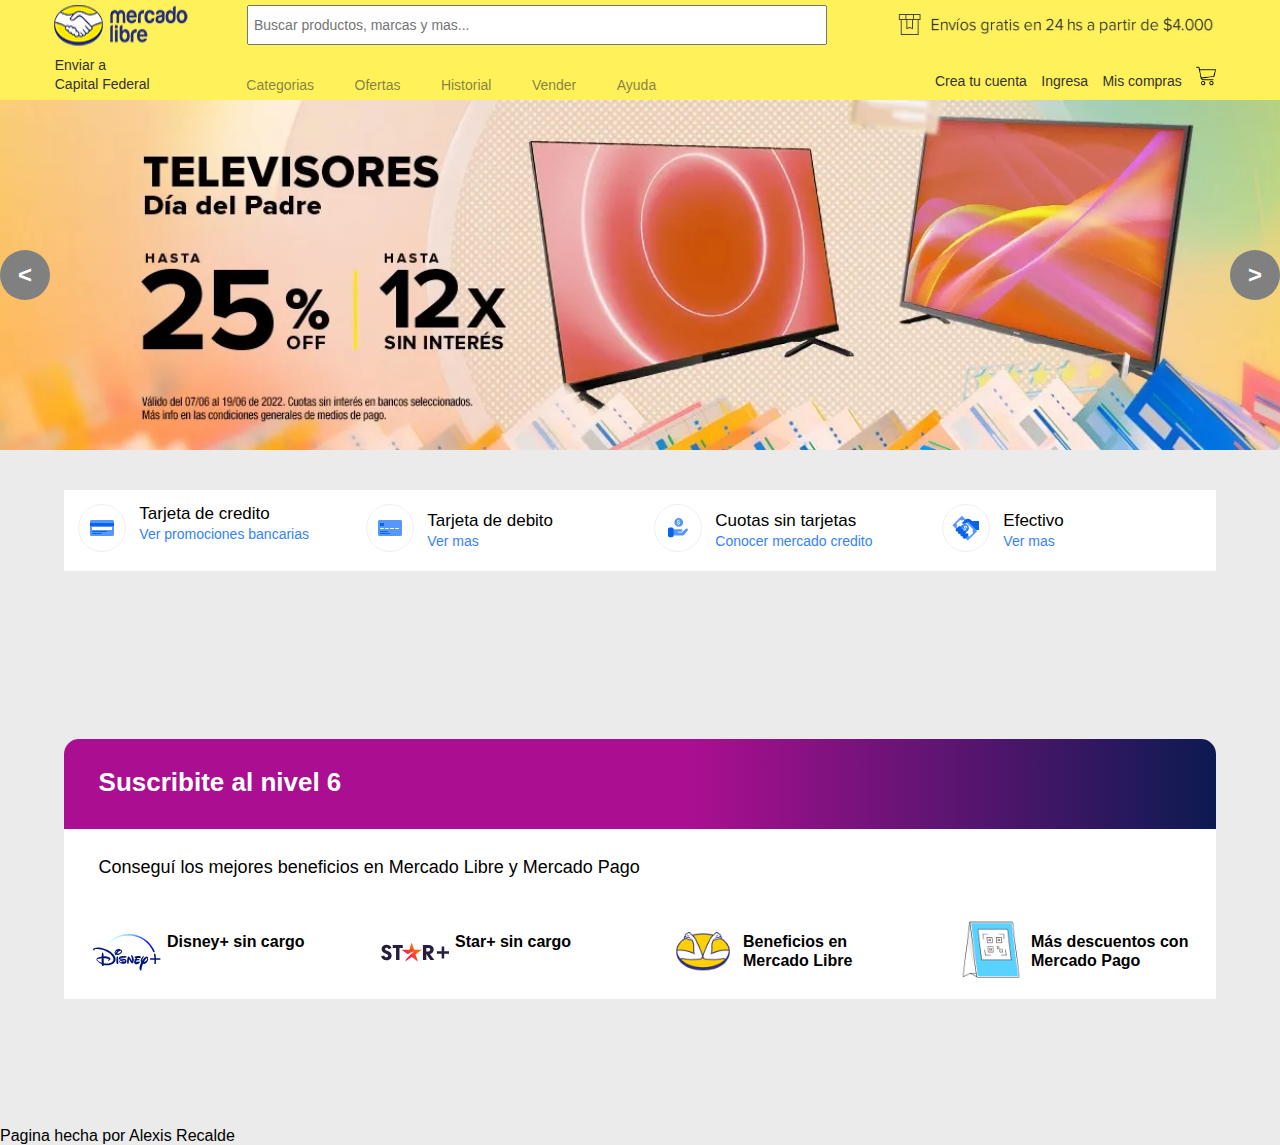
==== commit 4e154011: "cambiando font-size y algunos detalles de estilo" ====
--- a/Proyecto final/index.html
+++ b/Proyecto final/index.html
@@ -47,7 +47,13 @@
           <a href="">Crea tu cuenta</a>
           <a href="">Ingresa</a>
           <a href="">Mis compras</a>
-          <a href=""></a>
+          <a id="open-modal" href="">
+            <img
+              class="nav-bot-menu-carrito"
+              src="./assets/carrito-de-compras.png"
+              alt=""
+            />
+          </a>
         </nav>
       </div>
     </header>
@@ -106,10 +112,10 @@
             </svg>
           </div>
           <div>
-            <div>
+            <div class="payment-methods-title-container">
               <h3 class="payment-methods-title">Tarjeta de credito</h3>
               <h4 class="payment-methods-subtitle">
-                Ver promociones bancarias
+                <a href=""> Ver promociones bancarias</a>
               </h4>
             </div>
           </div>
@@ -146,9 +152,9 @@
               </g>
             </svg>
           </div>
-          <div>
+          <div class="payment-methods-title-container">
             <h3 class="payment-methods-title">Tarjeta de debito</h3>
-            <h4 class="payment-methods-subtitle">Ver mas</h4>
+            <h4 class="payment-methods-subtitle"><a href="">Ver mas</a></h4>
           </div>
         </div>
         <div class="payment-methods-item">
@@ -187,9 +193,11 @@
               </g>
             </svg>
           </div>
-          <div>
+          <div class="payment-methods-title-container">
             <h3 class="payment-methods-title">Cuotas sin tarjetas</h3>
-            <h4 class="payment-methods-subtitle">Conocer mercado credito</h4>
+            <h4 class="payment-methods-subtitle">
+              <a href="">Conocer mercado credito</a>
+            </h4>
           </div>
         </div>
         <div class="payment-methods-item">
@@ -297,9 +305,9 @@
               </g>
             </svg>
           </div>
-          <div>
+          <div class="payment-methods-title-container">
             <h3 class="payment-methods-title">Efectivo</h3>
-            <h4 class="payment-methods-subtitle">Ver mas</h4>
+            <h4 class="payment-methods-subtitle"><a href="">Ver mas</a></h4>
           </div>
         </div>
       </div>
@@ -439,6 +447,19 @@
       </div>
     </section>
 
+    <section class="modal">
+      <div class="modal-container" id="modal-container">
+        <div class="modal-main" id="modal-main">
+          <h4>Mi modal</h4>
+          <p>
+            Lorem ipsum dolor sit amet consectetur adipisicing elit. Facilis
+            sequi, perferendis placeat iste maiores dolore voluptate omnis. Rem!
+          </p>
+          <button class="close-modal">X</button>
+        </div>
+      </div>
+    </section>
+
     <footer>Pagina hecha por Alexis Recalde</footer>
     <script src="./js/main.js"></script>
   </body>
--- a/Proyecto final/css/style.css
+++ b/Proyecto final/css/style.css
@@ -1,3 +1,12 @@
+@import url("./nova.otf");
+
+body {
+  font-family: "nova", sans-serif;
+}
+
+h1 {
+  font-family: "Outfit", sans-serif;
+}
 * {
   box-sizing: border-box;
 }
@@ -38,6 +47,7 @@
   width: 100%;
   height: 40px;
   padding: 5px;
+  font-size: 14px;
 }
 
 .nav-banner-img {
@@ -65,7 +75,10 @@
   display: block;
   text-decoration: none;
   text-align: start;
-}
+  font-size: 14px;
+  color: #333333;
+}
+
 .nav-bot-item {
   max-width: 600px;
   min-width: 400px;
@@ -76,22 +89,26 @@
 }
 .nav-bot-item a {
   color: rgba(51, 51, 51, 0.6);
-  font-size: 17px;
+  font-size: 14px;
   padding-right: 20px;
   text-decoration: none;
   padding-right: 36px;
 }
 
 .nav-bot-menu {
-  padding: 0 10px;
   max-width: 340px;
   max-height: 39px;
-  margin-top: 20px;
 }
 .nav-bot-menu a {
   color: #333;
   text-decoration: none;
   padding-right: 10px;
+  font-size: 14px;
+}
+.nav-bot-menu-carrito {
+  width: 20px;
+  height: 20px;
+  margin-top: 10px;
 }
 /*****************************SLIDER ************************/
 .slider-conteiner {
@@ -137,10 +154,13 @@
   grid-template-columns: repeat(4, 1fr);
   margin: 0 auto;
 }
+.payment-methods-title-container {
+  margin: auto 0px;
+}
 .payment-methods-item {
   text-align: center;
   background-color: #fff;
-  margin: 30px 0;
+  margin: 40px 0px;
 }
 
 .payment-methods-item {
@@ -154,7 +174,16 @@
 .payment-methods-title,
 .payment-methods-subtitle {
   text-align: start;
-  margin: 10px 0;
+  margin: 0px 0;
+  font-weight: 100;
+  font-size: 17px;
+  font-weight: lighter;
+}
+
+.payment-methods-subtitle a {
+  font-size: 14px;
+  text-decoration: none;
+  color: #3483fa;
 }
 /*****************************SUBSCRIPTION************************/
 
@@ -206,6 +235,27 @@
   background-color: #fff;
   border-radius: 50px;
 }
+
+/**********************MODAL***************************/
+.modal-container {
+  display: flex;
+  justify-content: center;
+  align-items: center;
+  width: 100%;
+  height: 100%;
+  background-color: rgba(0, 0, 0, 0.3);
+  position: fixed;
+  top: 0;
+  left: 0;
+  opacity: 0;
+  visibility: hidden;
+}
+.modal-main {
+  background-color: #fff;
+  width: 800px;
+  border-radius: 20px;
+  height: 400px;
+}
 /*****************************QUERY************************/
 
 @media screen and (max-width: 1095px) {
